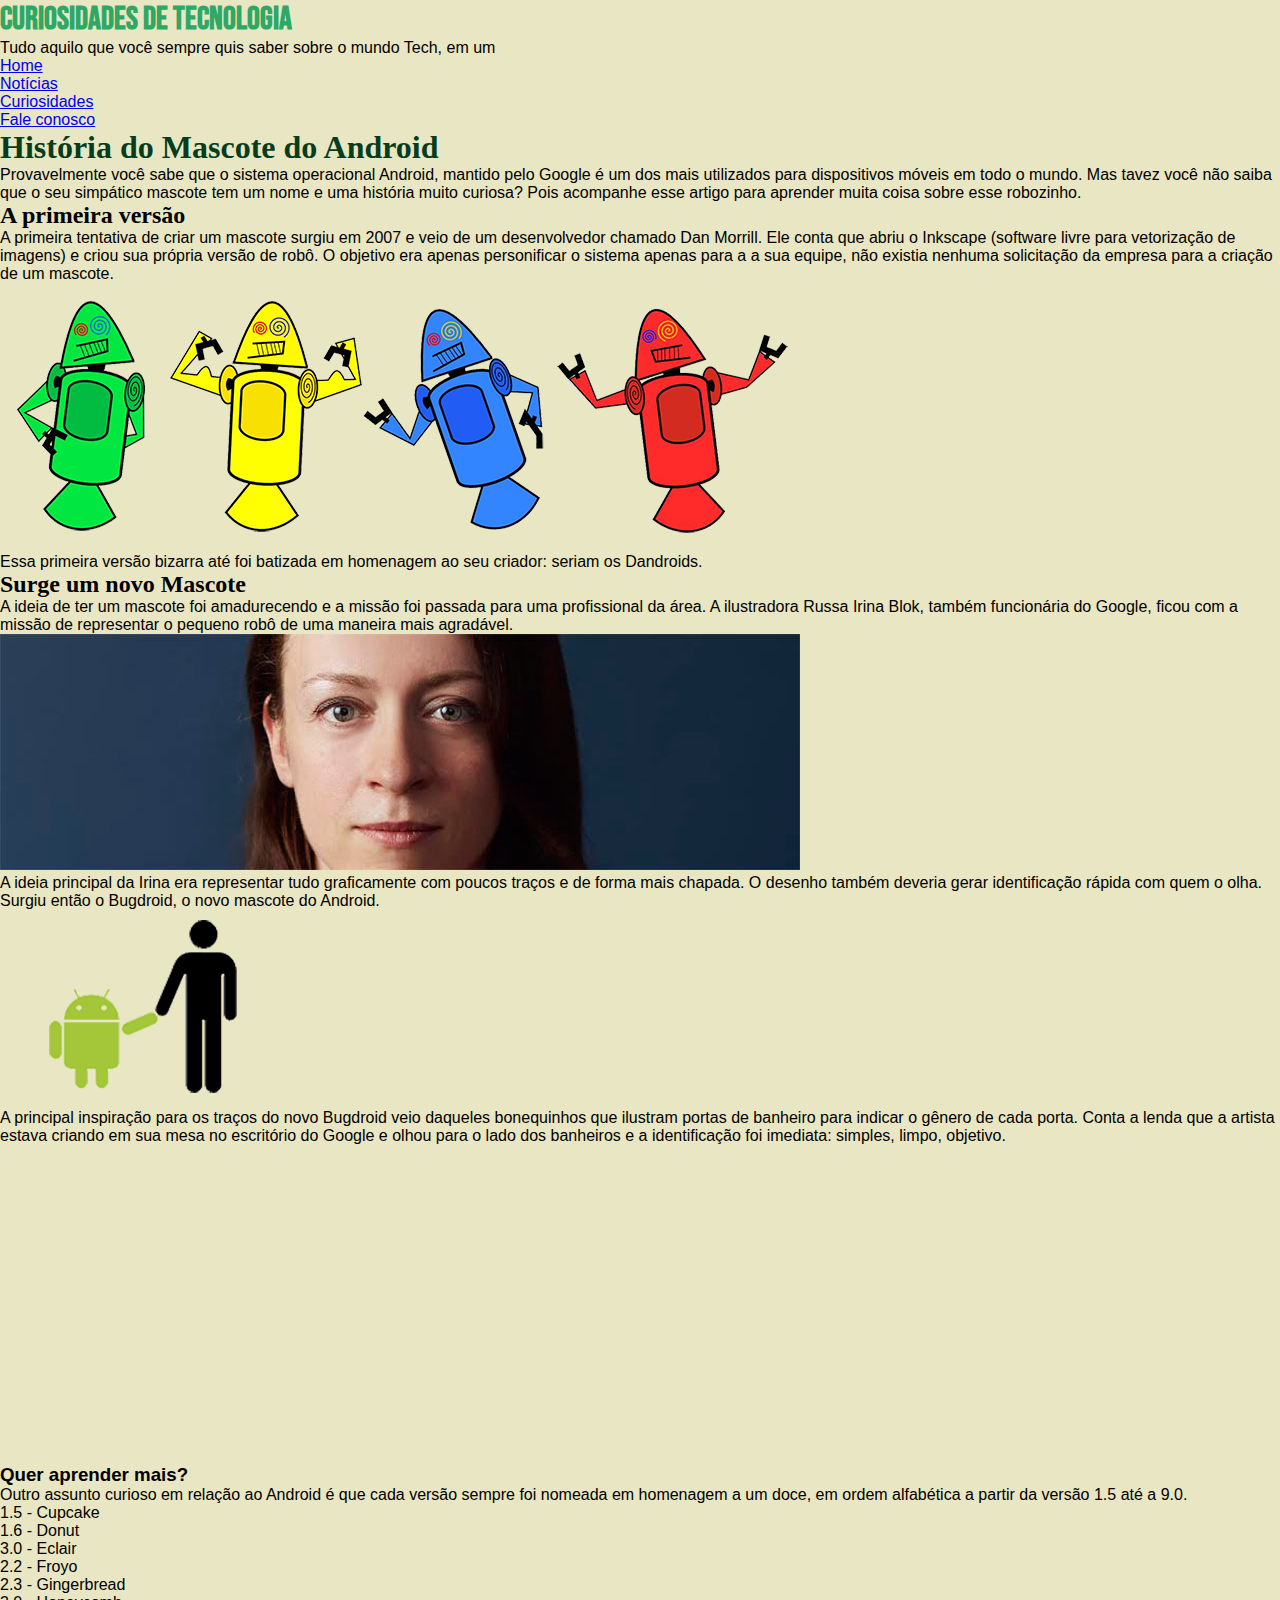
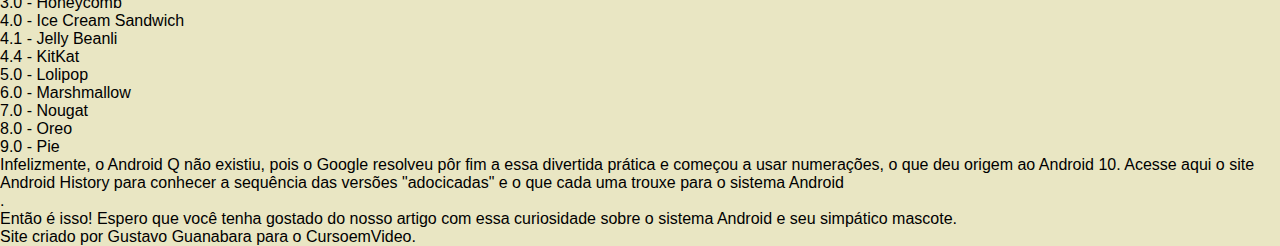
==== desafios/ds0010/index.html @ 69fca9d7 "Initial commit" ====
<!DOCTYPE html>
<html lang="pt-br">
<head>
    <meta charset="UTF-8">
    <meta name="viewport" content="width=device-width, initial-scale=1.0">
    <title>Curiosidades de Tecnologia</title>
    <link rel="stylesheet" href="style.css">
    <link rel="shortcut icon" href="imagens/favicon.ico" type="image/x-icon">
</head>
<body>
    <header>
        <h1>Curiosidades de Tecnologia</h1>
        <p>Tudo aquilo que você sempre quis saber sobre o mundo Tech, em um</p>
    </header>    
        <nav>
            <ul>
                <li><a href="#">Home</a></li>
                <li><a href="#">Notícias</a></li>
                <li><a href="#">Curiosidades</a></li>
                <li><a href="#">Fale conosco</a></li>
            </ul>
        </nav>
        <main>
    <aricle>
        
        <h1>História do Mascote do Android</h1>

        <p>Provavelmente você sabe que o sistema operacional Android, mantido pelo Google é um dos mais utilizados para dispositivos móveis em todo o mundo. Mas tavez você não saiba que o seu simpático mascote tem um nome e uma história muito curiosa? Pois acompanhe esse artigo para aprender muita coisa sobre esse robozinho.
        </p>

        <h2>A primeira versão</h2>

        <p>A primeira tentativa de criar um mascote surgiu em 2007 e veio de um desenvolvedor chamado Dan Morrill. Ele conta que abriu o Inkscape (software livre para vetorização de imagens) e criou sua própria versão de robô. O objetivo era apenas personificar o sistema apenas para a a sua equipe, não existia nenhuma solicitação da empresa para a criação de um mascote.</p>

        <img src="imagens/dan-droids.png" alt="Primeiro mascote do Android">

        <p>Essa primeira versão bizarra até foi batizada em homenagem ao seu criador: seriam os Dandroids.</p>

        <h2>Surge um novo Mascote</h2>

        <p>A ideia de ter um mascote foi amadurecendo e a missão foi passada para uma profissional da área. A ilustradora Russa Irina Blok, também funcionária do Google, ficou com a missão de representar o pequeno robô de uma maneira mais agradável.</p>

        <img src="imagens/irina-blok.jpg" alt="Irina Blok criadora do Bugdroid">

        <p>A ideia principal da Irina era representar tudo graficamente com poucos traços e de forma mais chapada. O desenho também deveria gerar identificação rápida com quem o olha. Surgiu então o Bugdroid, o novo mascote do Android.</p>

        <img src="imagens/bugdroid.png" alt="Bugdroid">

        <p>A principal inspiração para os traços do novo Bugdroid veio daqueles bonequinhos que ilustram portas de banheiro para indicar o gênero de cada porta. Conta a lenda que a artista estava criando em sua mesa no escritório do Google e olhou para o lado dos banheiros e a identificação foi imediata: simples, limpo, objetivo.</p>

        <iframe width="560" height="315" src="https://www.youtube.com/embed/emvWuBBQLng?si=OhQFDc3rPf51l33M" title="YouTube video player" frameborder="0" allow="accelerometer; autoplay; clipboard-write; encrypted-media; gyroscope; picture-in-picture; web-share" allowfullscreen></iframe>

    
        <aside>
            <h3>Quer aprender mais?</h3>

            <p>Outro assunto curioso em relação ao Android é que cada versão sempre foi nomeada em homenagem a um doce, em ordem alfabética a partir da versão 1.5 até a 9.0.</p>
            <ul>
                <li>1.5 - Cupcake</li>
                <li>1.6 - Donut</li>
                <li>3.0 - Eclair</li>
                <li>2.2 - Froyo</li>
                <li>2.3 - Gingerbread</li>
                <li>3.0 - Honeycomb</li>
                <li>4.0 - Ice Cream Sandwich</li>
                <li>4.1 - Jelly Beanli</li>
                <li>4.4 - KitKat</li>
                <li>5.0 - Lolipop</li>
                <li>6.0 - Marshmallow</li>
                <li>7.0 - Nougat</li>
                <li>8.0 - Oreo</li>
                <li>9.0 - Pie</li>
            </ul>

            <p>
            Infelizmente, o Android Q não existiu, pois o Google resolveu pôr fim a essa divertida prática e começou a usar numerações, o que deu origem ao Android 10.
            Acesse aqui o site Android History para conhecer a sequência das versões "adocicadas" e o que cada uma trouxe para o sistema Android
            </p>.
            
            
            <p>Então é isso! Espero que você tenha gostado do nosso artigo com essa curiosidade sobre o sistema Android e seu simpático mascote.</p>
        </aside>
        
    </aricle>
            </main>
    <footer> Site criado por Gustavo Guanabara para o CursoemVideo.</footer>
</body>
</html>
---- desafios/ds0010/style.css ----
@charset "UTF-8";

@import url('https://fonts.googleapis.com/css2?family=Bebas+Neue&display=swap');

@font-face {
    font-family: 'Android';
    src: url('../fontes/idroid.otf') format('opentype');
    font-weight: normal;
}

* {
    font-family: Arial, Helvetica, sans-serif;
    background-color: #e9e6c3; 
    margin: 0px;
    padding: 0px;
} 
:root {
    --cor0: #c5ebd6;
    --cor1: #83e1ad;
    --cor2: #3ddc84;
    --cor3: #2fa866;
    --cor4: #1a5c37;
    --cor5: #063d1e;

    --fonte-padrao: Arial, Verdana, Helvetica, sans-serif;
    --fonte-destaque: 'Bebas Neue', cursive;
    --fonte-android: 'Android', cursive;
}
body {
    background-color: var(--cor0);
    font-family: var(--fonte-padrao);
}
header {
    background-color: var(--cor4);
}

header h1 {
    color: var(--cor3);
    font-family:var(--fonte-destaque);
}

main  h1 {
    color: var(--cor5);
    font-family: var(--fonte-android);
}
main h2 {
    font-family: var(--fonte-android);
}
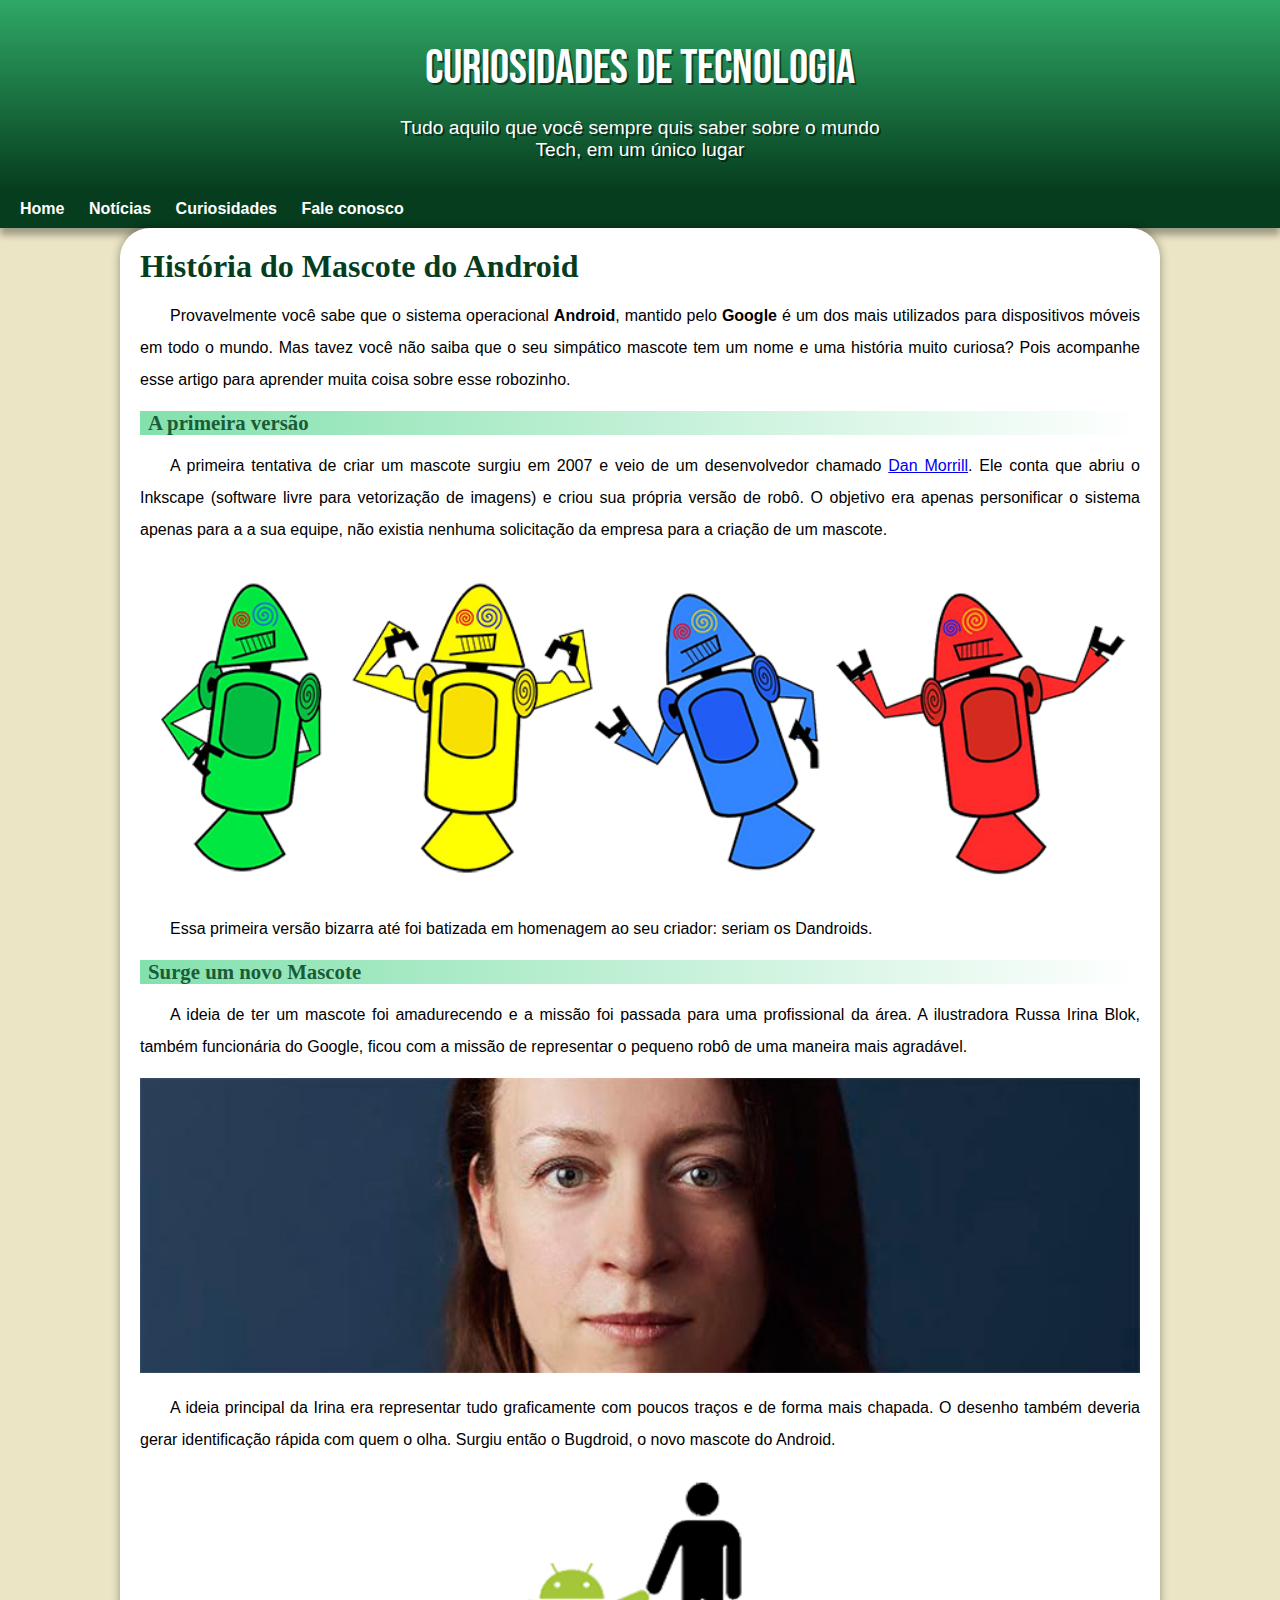
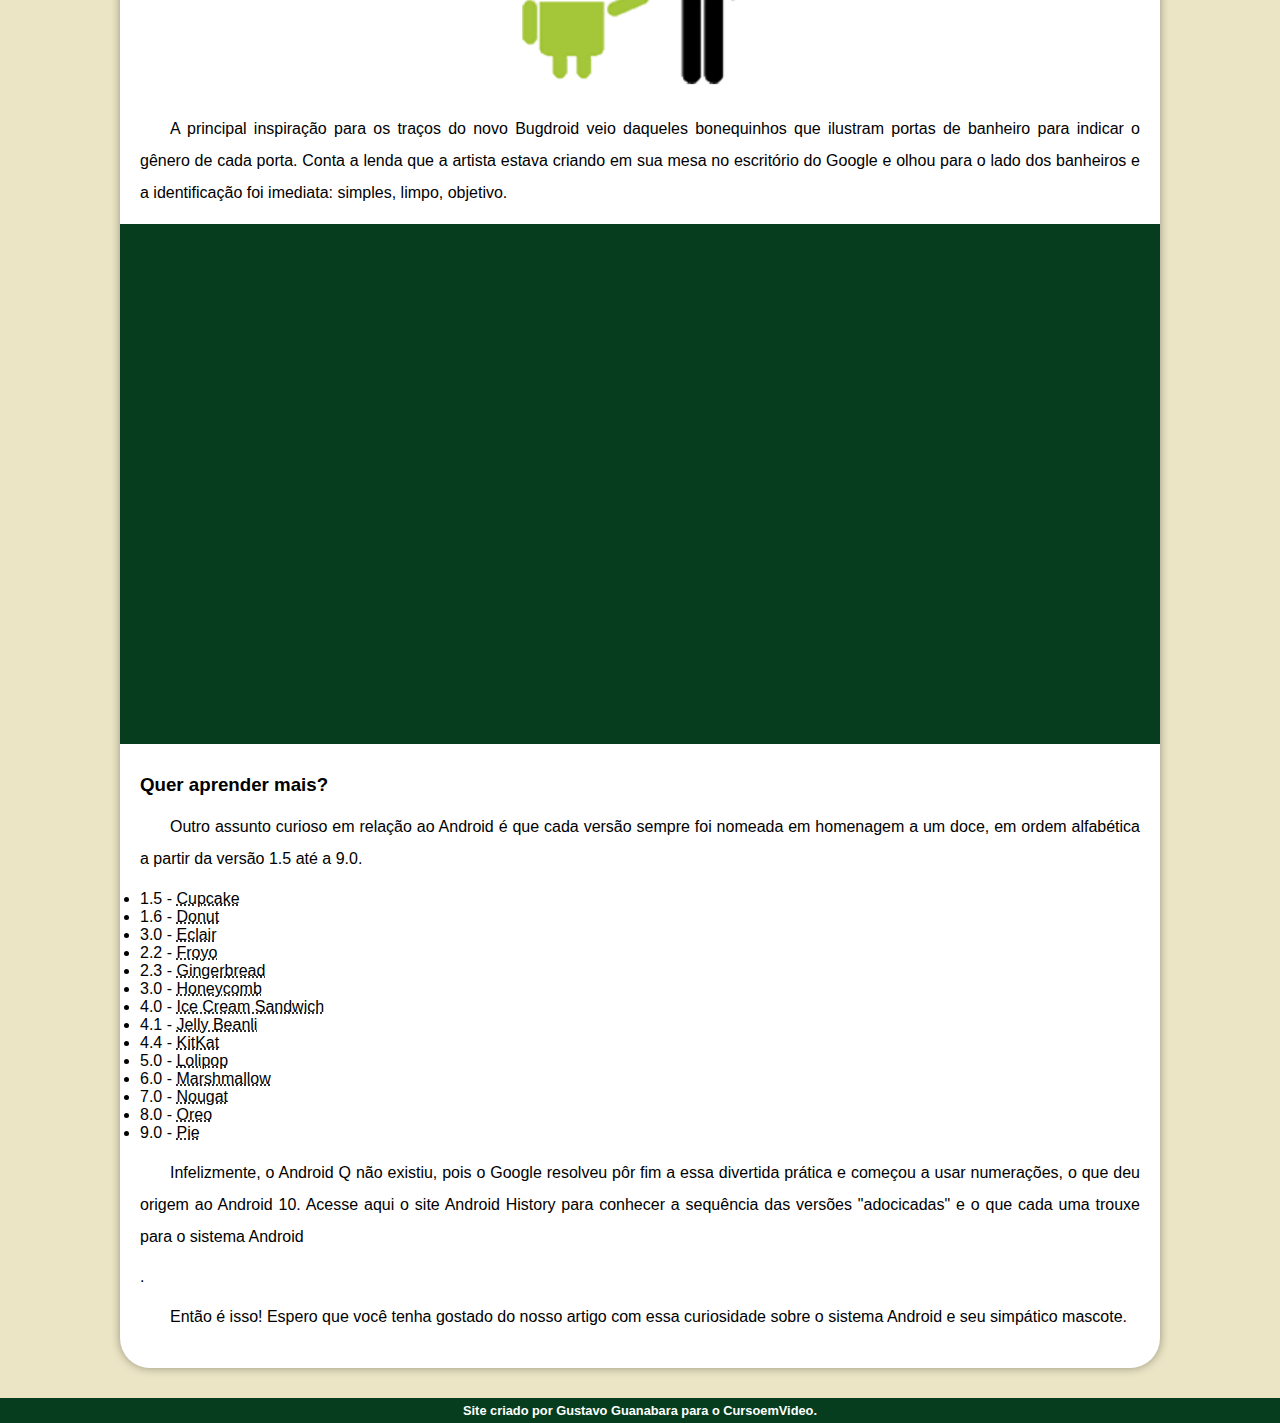
==== commit b2046a81: "03/03/2024" ====
--- a/desafios/ds0010/index.html
+++ b/desafios/ds0010/index.html
@@ -10,79 +10,89 @@
 <body>
     <header>
         <h1>Curiosidades de Tecnologia</h1>
-        <p>Tudo aquilo que você sempre quis saber sobre o mundo Tech, em um</p>
+        <p>Tudo aquilo que você sempre quis saber sobre o mundo Tech, em um único lugar    
+        </p>
     </header>    
-        <nav>
-            <ul>
-                <li><a href="#">Home</a></li>
-                <li><a href="#">Notícias</a></li>
-                <li><a href="#">Curiosidades</a></li>
-                <li><a href="#">Fale conosco</a></li>
-            </ul>
-        </nav>
-        <main>
-    <aricle>
+    <nav>
+        <a href="#">Home</a>
+        <a href="#">Notícias</a>
+        <a href="#">Curiosidades</a>
+        <a href="#">Fale conosco</a>
+    </nav>
+    <main>
+        <article>
         
-        <h1>História do Mascote do Android</h1>
+            <h1>História do Mascote do Android</h1>
 
-        <p>Provavelmente você sabe que o sistema operacional Android, mantido pelo Google é um dos mais utilizados para dispositivos móveis em todo o mundo. Mas tavez você não saiba que o seu simpático mascote tem um nome e uma história muito curiosa? Pois acompanhe esse artigo para aprender muita coisa sobre esse robozinho.
-        </p>
+            <p>Provavelmente você sabe que o sistema operacional <strong>Android</strong>, mantido pelo <strong>Google</strong> é um dos mais utilizados para dispositivos móveis em todo o mundo. Mas tavez você não saiba que o seu simpático mascote tem um nome e uma história muito curiosa? Pois acompanhe esse artigo para aprender muita coisa sobre esse robozinho.
+            </p>
 
-        <h2>A primeira versão</h2>
+            <h2>A primeira versão</h2>
 
-        <p>A primeira tentativa de criar um mascote surgiu em 2007 e veio de um desenvolvedor chamado Dan Morrill. Ele conta que abriu o Inkscape (software livre para vetorização de imagens) e criou sua própria versão de robô. O objetivo era apenas personificar o sistema apenas para a a sua equipe, não existia nenhuma solicitação da empresa para a criação de um mascote.</p>
+            <p>A primeira tentativa de criar um mascote surgiu em 2007 e veio de um desenvolvedor chamado <a href="https://androidcommunity.com/dan-morrill-shows-us-the-android-mascot-that-almost-was-20130103/" target="_blank">Dan Morrill</a>. Ele conta que abriu o Inkscape (software livre para vetorização de imagens) e criou sua própria versão de robô. O objetivo era apenas personificar o sistema apenas para a a sua equipe, não existia nenhuma solicitação da empresa para a criação de um mascote.</p>
 
-        <img src="imagens/dan-droids.png" alt="Primeiro mascote do Android">
+            <!-- RESPONSIVIDADE TROCANDO A IMAGEM PARA UMA MENOR AO DIMINUIR A TELA -->
+            <picture>
+                <source media="(max-width: 670px)" srcset="imagens/dan-droids-pq.png">
+                <img src="imagens/dan-droids.png" alt="Primeiro mascote do Android">
+            </picture>
 
-        <p>Essa primeira versão bizarra até foi batizada em homenagem ao seu criador: seriam os Dandroids.</p>
+            <p>Essa primeira versão bizarra até foi batizada em homenagem ao seu criador: seriam os Dandroids.</p>
 
-        <h2>Surge um novo Mascote</h2>
+            <h2>Surge um novo Mascote</h2>
 
-        <p>A ideia de ter um mascote foi amadurecendo e a missão foi passada para uma profissional da área. A ilustradora Russa Irina Blok, também funcionária do Google, ficou com a missão de representar o pequeno robô de uma maneira mais agradável.</p>
+            <p>A ideia de ter um mascote foi amadurecendo e a missão foi passada para uma profissional da área. A ilustradora Russa Irina Blok, também funcionária do Google, ficou com a missão de representar o pequeno robô de uma maneira mais agradável.</p>
 
-        <img src="imagens/irina-blok.jpg" alt="Irina Blok criadora do Bugdroid">
+            <picture>
+                <source media="(max-width: 670px)" srcset="imagens/irina-blok-pq.jpg">
+                <img src="imagens/irina-blok.jpg" alt="Irina Blok criadora do Bugdroid">
+            </picture>
 
-        <p>A ideia principal da Irina era representar tudo graficamente com poucos traços e de forma mais chapada. O desenho também deveria gerar identificação rápida com quem o olha. Surgiu então o Bugdroid, o novo mascote do Android.</p>
+            <p>A ideia principal da Irina era representar tudo graficamente com poucos traços e de forma mais chapada. O desenho também deveria gerar identificação rápida com quem o olha. Surgiu então o Bugdroid, o novo mascote do Android.</p>
 
-        <img src="imagens/bugdroid.png" alt="Bugdroid">
+            <img src="imagens/bugdroid.png" class="pequena" alt="Bugdroid">
 
-        <p>A principal inspiração para os traços do novo Bugdroid veio daqueles bonequinhos que ilustram portas de banheiro para indicar o gênero de cada porta. Conta a lenda que a artista estava criando em sua mesa no escritório do Google e olhou para o lado dos banheiros e a identificação foi imediata: simples, limpo, objetivo.</p>
+            <p>A principal inspiração para os traços do novo Bugdroid veio daqueles bonequinhos que ilustram portas de banheiro para indicar o gênero de cada porta. Conta a lenda que a artista estava criando em sua mesa no escritório do Google e olhou para o lado dos banheiros e a identificação foi imediata: simples, limpo, objetivo.</p>
 
-        <iframe width="560" height="315" src="https://www.youtube.com/embed/emvWuBBQLng?si=OhQFDc3rPf51l33M" title="YouTube video player" frameborder="0" allow="accelerometer; autoplay; clipboard-write; encrypted-media; gyroscope; picture-in-picture; web-share" allowfullscreen></iframe>
+            <div class="video">
+                <iframe width="560" height="315" src="https://www.youtube.com/embed/emvWuBBQLng?si=OhQFDc3rPf51l33M" title="YouTube video player" frameborder="0" allow="accelerometer; autoplay; clipboard-write; encrypted-media; gyroscope; picture-in-picture; web-share" allowfullscreen></iframe>
+            </div>
 
-    
-        <aside>
-            <h3>Quer aprender mais?</h3>
+        
+            <aside>
+                <h3>Quer aprender mais?</h3>
 
-            <p>Outro assunto curioso em relação ao Android é que cada versão sempre foi nomeada em homenagem a um doce, em ordem alfabética a partir da versão 1.5 até a 9.0.</p>
-            <ul>
-                <li>1.5 - Cupcake</li>
-                <li>1.6 - Donut</li>
-                <li>3.0 - Eclair</li>
-                <li>2.2 - Froyo</li>
-                <li>2.3 - Gingerbread</li>
-                <li>3.0 - Honeycomb</li>
-                <li>4.0 - Ice Cream Sandwich</li>
-                <li>4.1 - Jelly Beanli</li>
-                <li>4.4 - KitKat</li>
-                <li>5.0 - Lolipop</li>
-                <li>6.0 - Marshmallow</li>
-                <li>7.0 - Nougat</li>
-                <li>8.0 - Oreo</li>
-                <li>9.0 - Pie</li>
-            </ul>
+                <p>Outro assunto curioso em relação ao Android é que cada versão sempre foi nomeada em homenagem a um doce, em ordem alfabética a partir da versão 1.5 até a 9.0.</p>
+                <ul>
+                    <li>1.5 - <abbr title="Bolo de copo">Cupcake</abbr></li>
+                    <li>1.6 - <abbr title="Rosquinha">Donut</abbr></li>
+                    <li>3.0 - <abbr title="Bomba">Eclair</abbr></li>
+                    <li>2.2 - <abbr title="Iogurte Congelado"> Froyo</abbr></li>
+                    <li>2.3 - <abbr title="Biscoite de Gengibre">Gingerbread</abbr></li>
+                    <li>3.0 - <abbr title="Favo de Mel">Honeycomb</abbr></li>
+                    <li>4.0 - <abbr title="Sanduiche de Sorvete">Ice Cream Sandwich</abbr></li>
+                    <li>4.1 - <abbr title="Jujuba">Jelly Beanli</abbr></li>
+                    <li>4.4 - <abbr title="Kitkat">KitKat</abbr></li>
+                    <li>5.0 - <abbr title="Pirulito">Lolipop</abbr></li>
+                    <li>6.0 - <abbr title="Marshmallow">Marshmallow</abbr></li>
+                    <li>7.0 - <abbr title="Torrone">Nougat</abbr></li>
+                    <li>8.0 - <abbr title="Oreo">Oreo</abbr></li>
+                    <li>9.0 - <abbr title="Torta">Pie</abbr></li>
+                </ul>
 
-            <p>
-            Infelizmente, o Android Q não existiu, pois o Google resolveu pôr fim a essa divertida prática e começou a usar numerações, o que deu origem ao Android 10.
-            Acesse aqui o site Android History para conhecer a sequência das versões "adocicadas" e o que cada uma trouxe para o sistema Android
-            </p>.
-            
-            
-            <p>Então é isso! Espero que você tenha gostado do nosso artigo com essa curiosidade sobre o sistema Android e seu simpático mascote.</p>
-        </aside>
+                <p>
+                Infelizmente, o Android Q não existiu, pois o Google resolveu pôr fim a essa divertida prática e começou a usar numerações, o que deu origem ao Android 10.
+                Acesse aqui o site Android History para conhecer a sequência das versões "adocicadas" e o que cada uma trouxe para o sistema Android
+                </p>.
+                
+                
+                <p>Então é isso! Espero que você tenha gostado do nosso artigo com essa curiosidade sobre o sistema Android e seu simpático mascote.</p>
+            </aside>
         
-    </aricle>
-            </main>
-    <footer> Site criado por Gustavo Guanabara para o CursoemVideo.</footer>
+        </article>
+    </main>
+    <footer> 
+        <a href="">Site criado por Gustavo Guanabara para o CursoemVideo.</a>
+    </footer>
 </body>
 </html>--- a/desafios/ds0010/style.css
+++ b/desafios/ds0010/style.css
@@ -8,14 +8,9 @@
     font-weight: normal;
 }
 
-* {
-    font-family: Arial, Helvetica, sans-serif;
-    background-color: #e9e6c3; 
-    margin: 0px;
-    padding: 0px;
-} 
+/* VARIÁVEIS EM CSS, DENTRO DE root TEMOS CORES E FONTES*/
 :root {
-    --cor0: #c5ebd6;
+    --cor0: #ebe5c5;
     --cor1: #83e1ad;
     --cor2: #3ddc84;
     --cor3: #2fa866;
@@ -26,17 +21,78 @@
     --fonte-destaque: 'Bebas Neue', cursive;
     --fonte-android: 'Android', cursive;
 }
+
+/* Configuração Global */
+* {
+    font-family: Arial, Helvetica, sans-serif;
+    margin: 0px;
+    padding: 0px;
+} 
+
+
 body {
     background-color: var(--cor0);
     font-family: var(--fonte-padrao);
 }
+
 header {
-    background-color: var(--cor4);
+    background-image: linear-gradient(to bottom, var(--cor3), var(--cor5));
+    min-height: 150px;
+    text-align: center;
+    padding-top: 40px;
 }
 
 header h1 {
-    color: var(--cor3);
+    color: white;
     font-family:var(--fonte-destaque);
+    margin-bottom: 20px;
+    font-size: 3em;
+    font-weight: normal;
+
+    text-shadow: 2px 2px 0px rgba(0, 0, 0, 0.52);
+}
+header p {
+    font-family: var(--fonte-padrao);
+    font-size: 1.2em;
+    color: white;
+    max-width: 500px;
+    margin: auto;
+    padding-left: 10px;
+    padding-right: 10px;
+    text-shadow: 2px 2px 0px rgba(0, 0, 0, 0.52);
+}
+
+nav {
+    background-color: var(--cor5);
+    padding: 10px;
+    box-shadow: 0px 7px 7px rgba(0, 0, 0, 0.33);
+}
+
+nav a {
+    color: white;
+    padding: 10px;
+    border-radius: 5px;
+    text-decoration: none;
+    font-weight: bold;
+    transition-duration: .3s;
+}
+
+nav a:hover {
+    background-color: var(--cor3);
+    color: var(--cor5);
+}
+
+/* RESPONSIVIDADE, DEIXANDO O MAIN NESTAS CONFIGURAÇÕES */
+
+main {
+    min-height: 300PX;
+    max-width: 1000px;
+    margin: auto;
+    margin-bottom: 30px;
+    padding: 20px;
+    background-color: white;
+    box-shadow: 0px 0px 10px rgba(0, 0, 0, 0.363);
+    border-radius: 30px;
 }
 
 main  h1 {
@@ -45,4 +101,65 @@
 }
 main h2 {
     font-family: var(--fonte-android);
+    color: var(--cor4);
+    font-size: 1.3em;
+    background-image: linear-gradient(to right, var(--cor1), transparent);
+    text-indent: 8px;
+}
+
+main p {
+    margin: 15px 0px 15px 0px;
+    text-align: justify;
+    text-indent: 30px;
+    line-height: 2em;
+    font-size: 1em;
+}
+
+/* RESPONSIVIDADE NAS IMAGENS DENTRO DO MAIN */
+main img {
+    width: 100%;
+}
+
+main img.pequena {
+    max-width: 350px;
+    display: block;
+    margin: auto;
+}
+
+/* RESPONSIVIDADE PARA VÍDEO */
+div.video {
+    background-color: var(--cor5);
+    margin-bottom: 30px;
+    margin: 0 -20px 30px -20px;
+    padding: 20px;
+    padding-bottom: 50%;
+    position: relative;
+}
+
+div.video iframe {
+    position:absolute;
+    top: 5%;
+    left: 5%;
+    width: 90%;
+    height: 90%;
+}
+
+
+footer {
+    background-color:var(--cor5);
+    color: white;
+    text-align: center;
+    font-size:  0.8em;
+    padding: 5px; 
+}
+
+footer a {
+    color: white;
+    font-weight: bolder;
+    text-decoration: none;
+}
+
+footer a:hover {
+    text-decoration: underline;
+    color: var(--cor1);
 }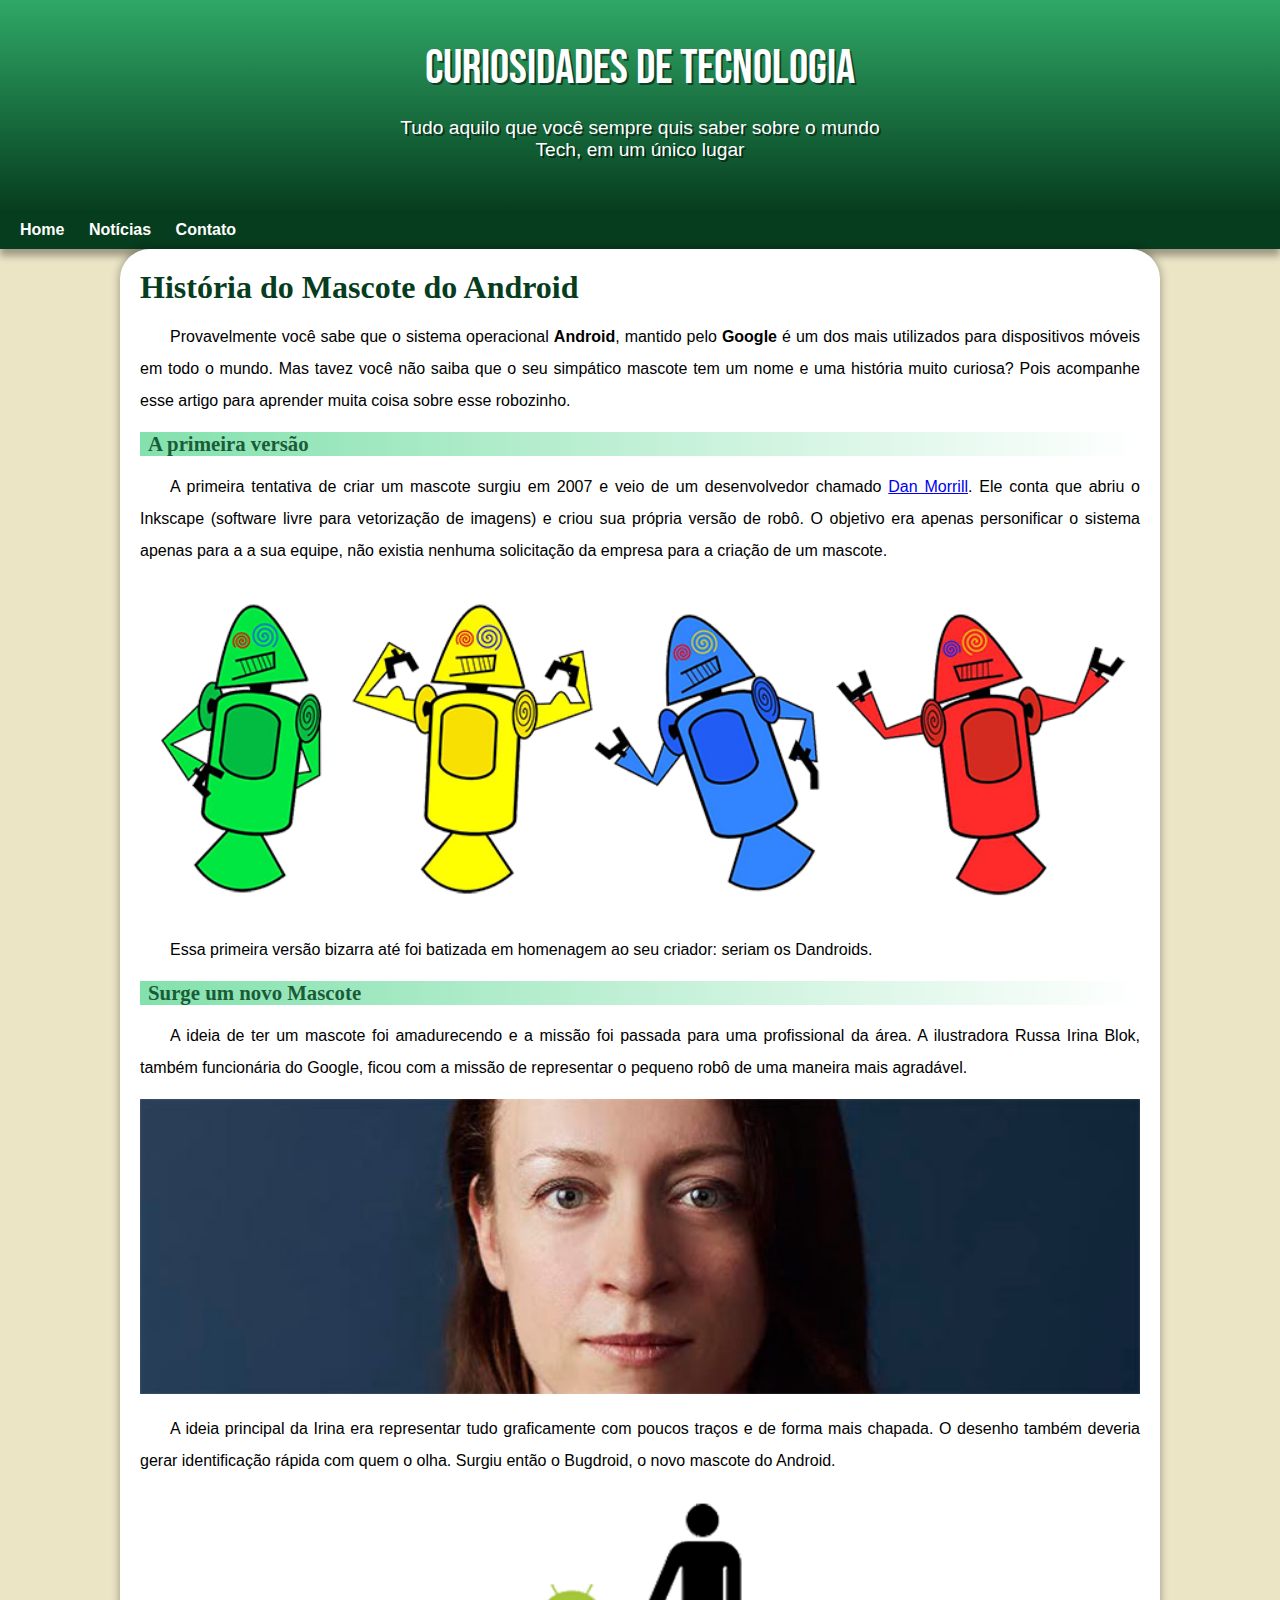
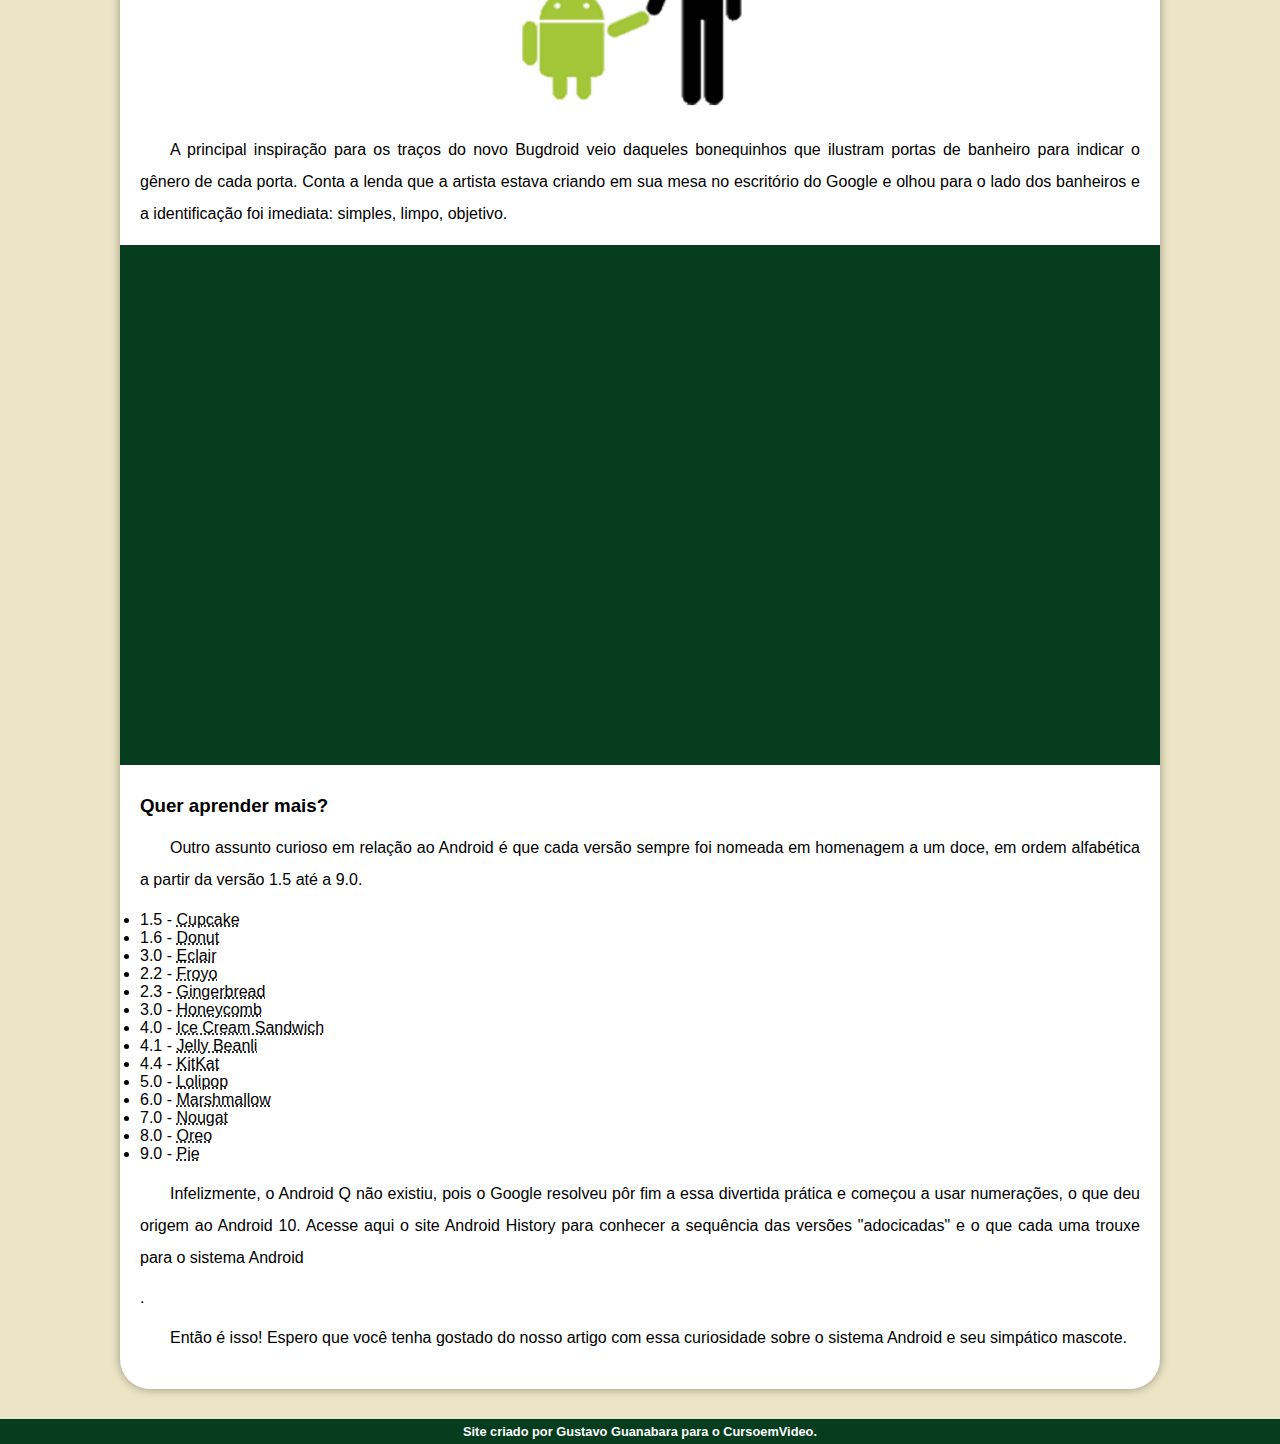
==== commit 806c393f: "Problema de padding corrigido" ====
--- a/desafios/ds0010/index.html
+++ b/desafios/ds0010/index.html
@@ -16,8 +16,7 @@
     <nav>
         <a href="#">Home</a>
         <a href="#">Notícias</a>
-        <a href="#">Curiosidades</a>
-        <a href="#">Fale conosco</a>
+        <a href="#">Contato</a>
     </nav>
     <main>
         <article>
--- a/desafios/ds0010/style.css
+++ b/desafios/ds0010/style.css
@@ -57,8 +57,7 @@
     color: white;
     max-width: 500px;
     margin: auto;
-    padding-left: 10px;
-    padding-right: 10px;
+    padding-bottom: 50px;
     text-shadow: 2px 2px 0px rgba(0, 0, 0, 0.52);
 }
 
